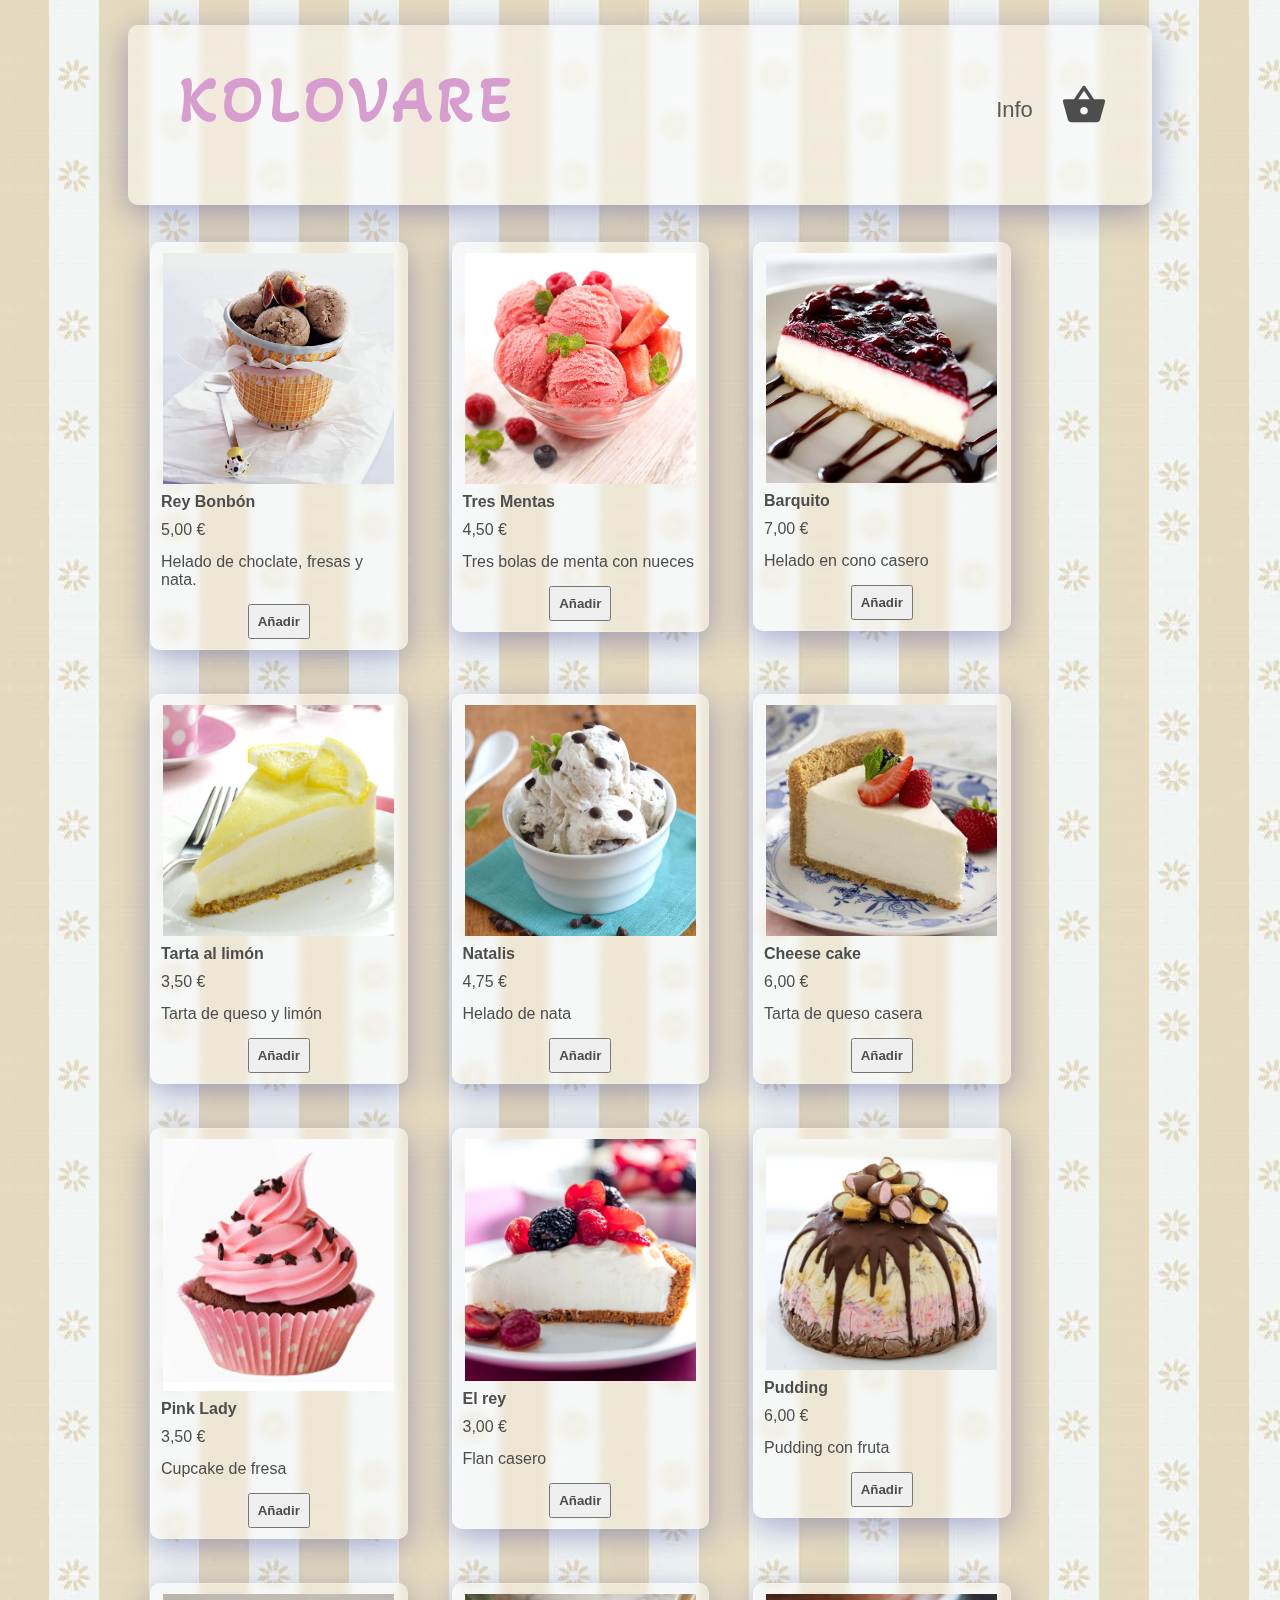
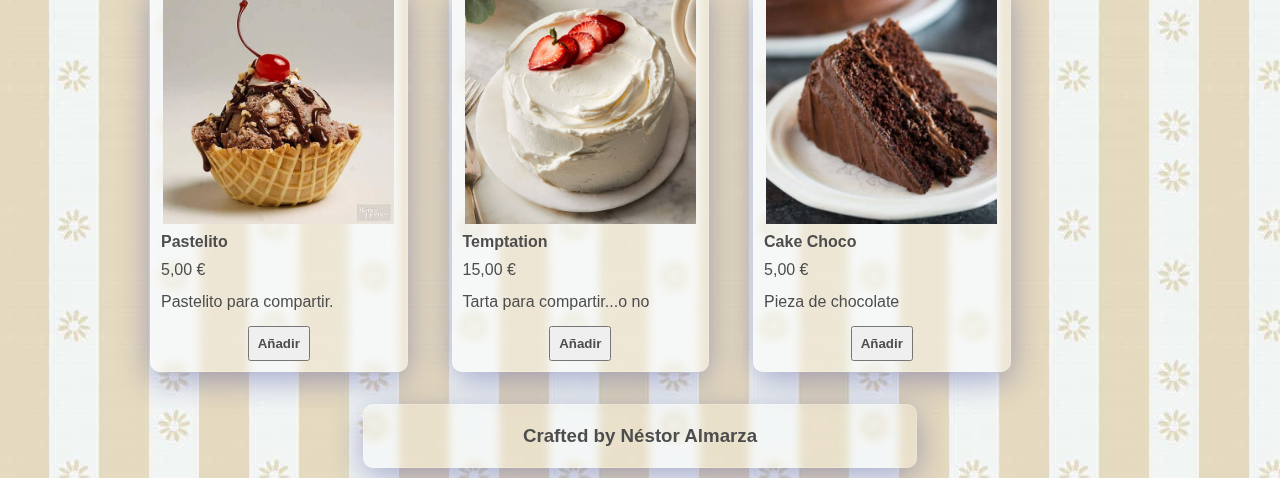
==== index.html @ aec5db30 "First commit" ====
<!DOCTYPE html>
<html lang="es">
<head>
    
    <meta charset="UTF-8">
    <meta http-equiv="X-UA-Compatible" content="IE=edge">
    <meta name="viewport" content="width=scrip, initial-scale=1.0">
    <title>Kolovare pastelería</title>
    <meta name="description" content="Pastelería dedicada a crear pastelitos originales y personalizados para compartir, regalar o no...">
    <meta name="keywords" content="tarta, pastelería, kolovare, pastel, pastelito, cake, regalo, bollería">
    <meta name="author" content="Néstor Almarza aka W.M.Almarza">
    <meta name="viewport" content="width=device-width, initial-scale=1.0">
    
    
    <link rel="stylesheet" href="style.css">
    <link rel="stylesheet" href="https://fonts.googleapis.com/icon?family=Material+Icons">
   <script type="module" src="./javascript.js" defer ></script>
   <link rel="preconnect" href="https://fonts.gstatic.com">
   <link href="https://fonts.googleapis.com/css2?family=Akaya+Kanadaka&display=swap" rel="stylesheet">

   
       <!-- Google Tag Manager -->
<script>(function(w,d,s,l,i){w[l]=w[l]||[];w[l].push({'gtm.start':
    new Date().getTime(),event:'gtm.js'});var f=d.getElementsByTagName(s)[0],
    j=d.createElement(s),dl=l!='dataLayer'?'&l='+l:'';j.async=true;j.src=
    'https://www.googletagmanager.com/gtm.js?id='+i+dl;f.parentNode.insertBefore(j,f);
    })(window,document,'script','dataLayer','GTM-WW377NG');</script>
    <!-- End Google Tag Manager -->
   
   <!-- Global site tag (gtag.js) - Google Analytics -->
<script async src="https://www.googletagmanager.com/gtag/js?id=G-K74DP4DCYS"></script>
<script>
  window.dataLayer = window.dataLayer || [];
  function gtag(){dataLayer.push(arguments);}
  gtag('js', new Date());

  gtag('config', 'G-K74DP4DCYS');
</script>

</head>
<body>
    <!-- Google Tag Manager (noscript) -->
<noscript><iframe src="https://www.googletagmanager.com/ns.html?id=GTM-WW377NG"
    height="0" width="0" style="display:none;visibility:hidden"></iframe></noscript>
    <!-- End Google Tag Manager (noscript) -->
    
<div class="wrapper" >

<header>
    <div id="main">
        
    <div>
        <a href="index.html">
    <h1 id="h1"> KOLOVARE </h1>
        </a>
   </div>
    <div id="div_ul">
    <ul>
       <li> <a href="info.html">Info</a> </li>
        <li id="basket">    <span class="material-icons"> <div id="score" ></div>
            shopping_basket
            </span> </a> </li>
        
    </ul>
     </div>
     <!-- div main -->
    </div>
</header>
<div class="slide">
    <h2 class="slide__title">Tu cesta</h2>
    <h3 class="slide__total" >La cesta está vacía</h3>
    <button class="slide__button" >COMPRAR</button>
   
</div>
<section>

 
</section>

<footer >
    <h3>Crafted by Néstor Almarza</h3>
</footer>


<!-- End wrapper -->
</div>
    
    
</body>
</html>
---- style.css ----
* {
  margin: 0px;
  padding: 0px;
  font-family: Verdana, Geneva, Tahoma, sans-serif;
  list-style: none;
  text-decoration: none;
  color: #4d4d4d;
  outline: none;
}

body {
  background-image: url("./img/patterrific.jpg");
  overflow: scroll;
}

#h1 {
  font-family: "Franklin Gothic Medium", "Arial Narrow", Arial, sans-serif;
  font-family: "Akaya Kanadaka", cursive;
  letter-spacing: 6px;
  font-size: 5vw;
  color: #d69dce;
  line-height: 150px;
}

.wrapper {
  margin: 0px auto;
  width: 80%;
}

#main {
  display: block;
  margin-top: 25px;
  margin-bottom: 15px;
  height: 20vh;
  background-color: rgba(255, 255, 255, 0.45);
  -webkit-box-shadow: 0 8px 32px 0 rgba(31, 38, 135, 0.37);
          box-shadow: 0 8px 32px 0 rgba(31, 38, 135, 0.37);
  -webkit-backdrop-filter: blur(4px);
          backdrop-filter: blur(4px);
  border-radius: 10px;
}

#main h1 {
  top: 15px;
  margin-left: 5%;
  float: left;
}

#main ul {
  float: right;
  line-height: 120px;
}

#main ul:last-child {
  padding-right: 3%;
  margin: 15px;
}

#main ul li {
  display: inline-block;
  padding: 0px 10px;
}

#main ul li a {
  display: block;
  color: rgba(51, 51, 51, 0.8);
  font-size: 22px;
  margin: 10px 15px;
}

section {
  display: -webkit-box;
  display: -ms-flexbox;
  display: flex;
  -ms-flex-wrap: wrap;
      flex-wrap: wrap;
  width: 100%;
}

.container {
  display: -webkit-box;
  display: -ms-flexbox;
  display: flex;
  -webkit-box-orient: vertical;
  -webkit-box-direction: normal;
      -ms-flex-direction: column;
          flex-direction: column;
  width: 23%;
  height: 25%;
  padding: 10px;
  margin: 22px;
  background: rgba(255, 255, 255, 0.35);
  -webkit-box-shadow: 0 8px 32px 0 rgba(31, 38, 135, 0.37);
          box-shadow: 0 8px 32px 0 rgba(31, 38, 135, 0.37);
  -webkit-backdrop-filter: blur(4px);
          backdrop-filter: blur(4px);
  border-radius: 10px;
  border: 1px solid rgba(255, 255, 255, 0.18);
  -webkit-transition: 150ms;
  transition: 150ms;
}

.product-image {
  margin: 0px auto;
}

.product {
  margin: 4px 0px;
}

.product__name {
  margin: 6px 0px;
  margin-top: 9px;
}

.product__price {
  margin: 4px 0px;
}

.product__image {
  display: block;
  margin: 0px auto;
  width: auto;
}

.product__description {
  height: 100%;
  margin-top: 10px;
}

.product__button {
  padding: 8px;
  margin: 0px auto;
  margin-top: 15px;
  font-weight: bold;
}

.material-icons {
  -webkit-transform: scale(1.9);
          transform: scale(1.9);
}

.slide {
  display: none;
  position: absolute;
  height: auto;
  width: 20rem;
  right: 0px;
  border-radius: 19px 0px 0px 19px;
  background-color: #f4d4f5;
  font-family: cursive;
  border: 2px solid white;
  z-index: 99;
}

.slide__title {
  text-align: center;
  font-size: 25px;
  margin: 15px;
  font-family: cursive;
}

.slide__total {
  text-align: center;
  font-family: cursive;
  margin: 15px;
}

.slide__button {
  display: -webkit-box;
  display: -ms-flexbox;
  display: flex;
  -webkit-box-align: center;
      -ms-flex-align: center;
          align-items: center;
  -webkit-box-pack: center;
      -ms-flex-pack: center;
          justify-content: center;
  margin: 0 auto;
  margin-bottom: 15px;
  text-align: center;
  width: 30%;
  height: 45px;
  background-color: seashell;
  font-weight: bold;
  font-family: inherit;
}

.yourBasket {
  display: inline-block;
  height: auto;
}

.yourBasket .product__image {
  display: block;
  -webkit-transition: 150ms;
  transition: 150ms;
  -webkit-transform: scale(0.8);
          transform: scale(0.8);
  border-radius: 50px;
  margin: 0px auto;
}

.yourBasket .product__name {
  margin: auto;
  padding: 10px;
  text-align: center;
}

.yourBasket .product__price {
  margin: auto;
  padding: 20px;
}

.yourBasket .product__delete {
  display: block;
  width: 20px;
  padding: 0px 20px;
  margin: auto;
  margin-right: 7%;
  text-align: center;
  line-height: 45px;
  background-color: #eeeeee;
  -webkit-box-shadow: 2px 2px 5px #bbbbbb;
          box-shadow: 2px 2px 5px #bbbbbb;
}

.yourBasket:hover > .product__image {
  -webkit-transform: scale(0.85);
          transform: scale(0.85);
}

.container:hover {
  -webkit-transform: scale(1.1);
          transform: scale(1.1);
}

#score {
  display: none;
  position: relative;
  font-size: 12px;
  top: 14px;
  left: -10px;
  width: 16px;
  height: 12px;
  font-weight: bolder;
  margin-left: -20px;
  margin-top: -20px;
  color: white;
  padding: 3px 5px;
  background-color: #595855;
  border-radius: 350px;
  text-align: center;
  margin: 0px auto;
}

.slide__button {
  padding: 8px;
  margin: 0px auto;
  width: 35%;
  margin-bottom: 7px;
}

.trio {
  display: -webkit-box;
  display: -ms-flexbox;
  display: flex;
  -webkit-box-orient: horizontal;
  -webkit-box-direction: normal;
      -ms-flex-direction: row;
          flex-direction: row;
  margin-bottom: 5px;
}

footer {
  -webkit-backdrop-filter: blur(0.4);
          backdrop-filter: blur(0.4);
  -webkit-box-shadow: 0 8px 32px 0 rgba(31, 38, 135, 0.37);
          box-shadow: 0 8px 32px 0 rgba(31, 38, 135, 0.37);
  -webkit-backdrop-filter: blur(4px);
          backdrop-filter: blur(4px);
  border-radius: 10px;
  border: 1px solid rgba(255, 255, 255, 0.18);
  background-color: rgba(255, 255, 255, 0.18);
  padding: 20px;
  color: #4d4d4d;
  width: 50%;
  margin: auto;
  margin-top: 10px;
  margin-bottom: 10px;
}

footer h3 {
  text-align: center;
}

@media only screen and (max-width: 800px) {
  #h1 {
    font-size: 8vw;
  }
  .container {
    width: 30vw;
    margin: auto;
    margin: 25px 20px;
  }
}

@media only screen and (max-width: 623px) {
  #h1 {
    font-size: 8vw;
  }
  .container {
    width: 35%;
    margin: auto;
    margin: 25px 20px;
  }
}

@media only screen and (max-width: 623px) {
  #h1 {
    font-size: 8vw;
  }
  .container {
    width: 30%;
    margin: auto;
    margin: 25px 20px;
  }
}

@media only screen and (max-width: 450px) {
  #main {
    display: -webkit-box;
    display: -ms-flexbox;
    display: flex;
    -webkit-box-orient: horizontal;
    -webkit-box-direction: normal;
        -ms-flex-direction: row;
            flex-direction: row;
  }
  #h1 {
    font-size: 8vw;
    width: 100%;
  }
  ul {
    margin: 0px;
    height: 40px;
  }
  ul li {
    margin: 0px;
    padding: 0px;
    height: 40px;
  }
  ul li a {
    height: 40px;
  }
  .container {
    width: 80%;
    margin: auto;
    margin: 25px 20px;
  }
}

@media only screen and (max-width: 291px) {
  #main {
    display: -webkit-box;
    display: -ms-flexbox;
    display: flex;
    -webkit-box-orient: horizontal;
    -webkit-box-direction: normal;
        -ms-flex-direction: row;
            flex-direction: row;
  }
  #h1 {
    font-size: 10vw;
    margin-top: -50px;
  }
  #div_ul {
    position: absolute;
    -webkit-transform: scale(0.7);
            transform: scale(0.7);
    top: 50px;
  }
}

@media only screen and (max-height: 529px) {
  #main {
    display: block;
    margin-top: 25px;
    margin-bottom: 15px;
    background-color: rgba(255, 255, 255, 0.45);
    -webkit-box-shadow: 0 8px 32px 0 rgba(31, 38, 135, 0.37);
            box-shadow: 0 8px 32px 0 rgba(31, 38, 135, 0.37);
    -webkit-backdrop-filter: blur(4px);
            backdrop-filter: blur(4px);
    border-radius: 10px;
    height: 120px;
  }
  ul {
    position: absolute;
    left: 60%;
  }
}

@media only screen and (max-width: 1173px) {
  .slide {
    display: -webkit-box;
    display: -ms-flexbox;
    display: flex;
    position: absolute;
    width: 100%;
  }
  .slide .slide__title {
    display: none;
  }
  .slide .slide__button {
    margin-top: 18px;
  }
  .yourBasket {
    display: -webkit-box;
    display: -ms-flexbox;
    display: flex;
    -webkit-box-orient: vertical;
    -webkit-box-direction: normal;
        -ms-flex-direction: column;
            flex-direction: column;
    -webkit-transform: scale(0.8);
            transform: scale(0.8);
  }
  .yourBasket .product__image {
    width: 100%;
    margin: auto;
    clear: both;
  }
  .yourBasket .trio {
    width: 100%;
  }
}

.info_title {
  -webkit-backdrop-filter: blur(0.4);
          backdrop-filter: blur(0.4);
  -webkit-box-shadow: 0 8px 32px 0 rgba(31, 38, 135, 0.37);
          box-shadow: 0 8px 32px 0 rgba(31, 38, 135, 0.37);
  -webkit-backdrop-filter: blur(4px);
          backdrop-filter: blur(4px);
  border-radius: 10px;
  border: 1px solid rgba(255, 255, 255, 0.18);
  background-color: rgba(255, 255, 255, 0.18);
  padding: 20px;
  color: #4d4d4d;
  width: 50%;
  margin: auto;
}

.info_title H2 {
  text-align: center;
}

.info_img {
  margin: 20px;
  border-radius: 5px;
}
/*# sourceMappingURL=style.css.map */
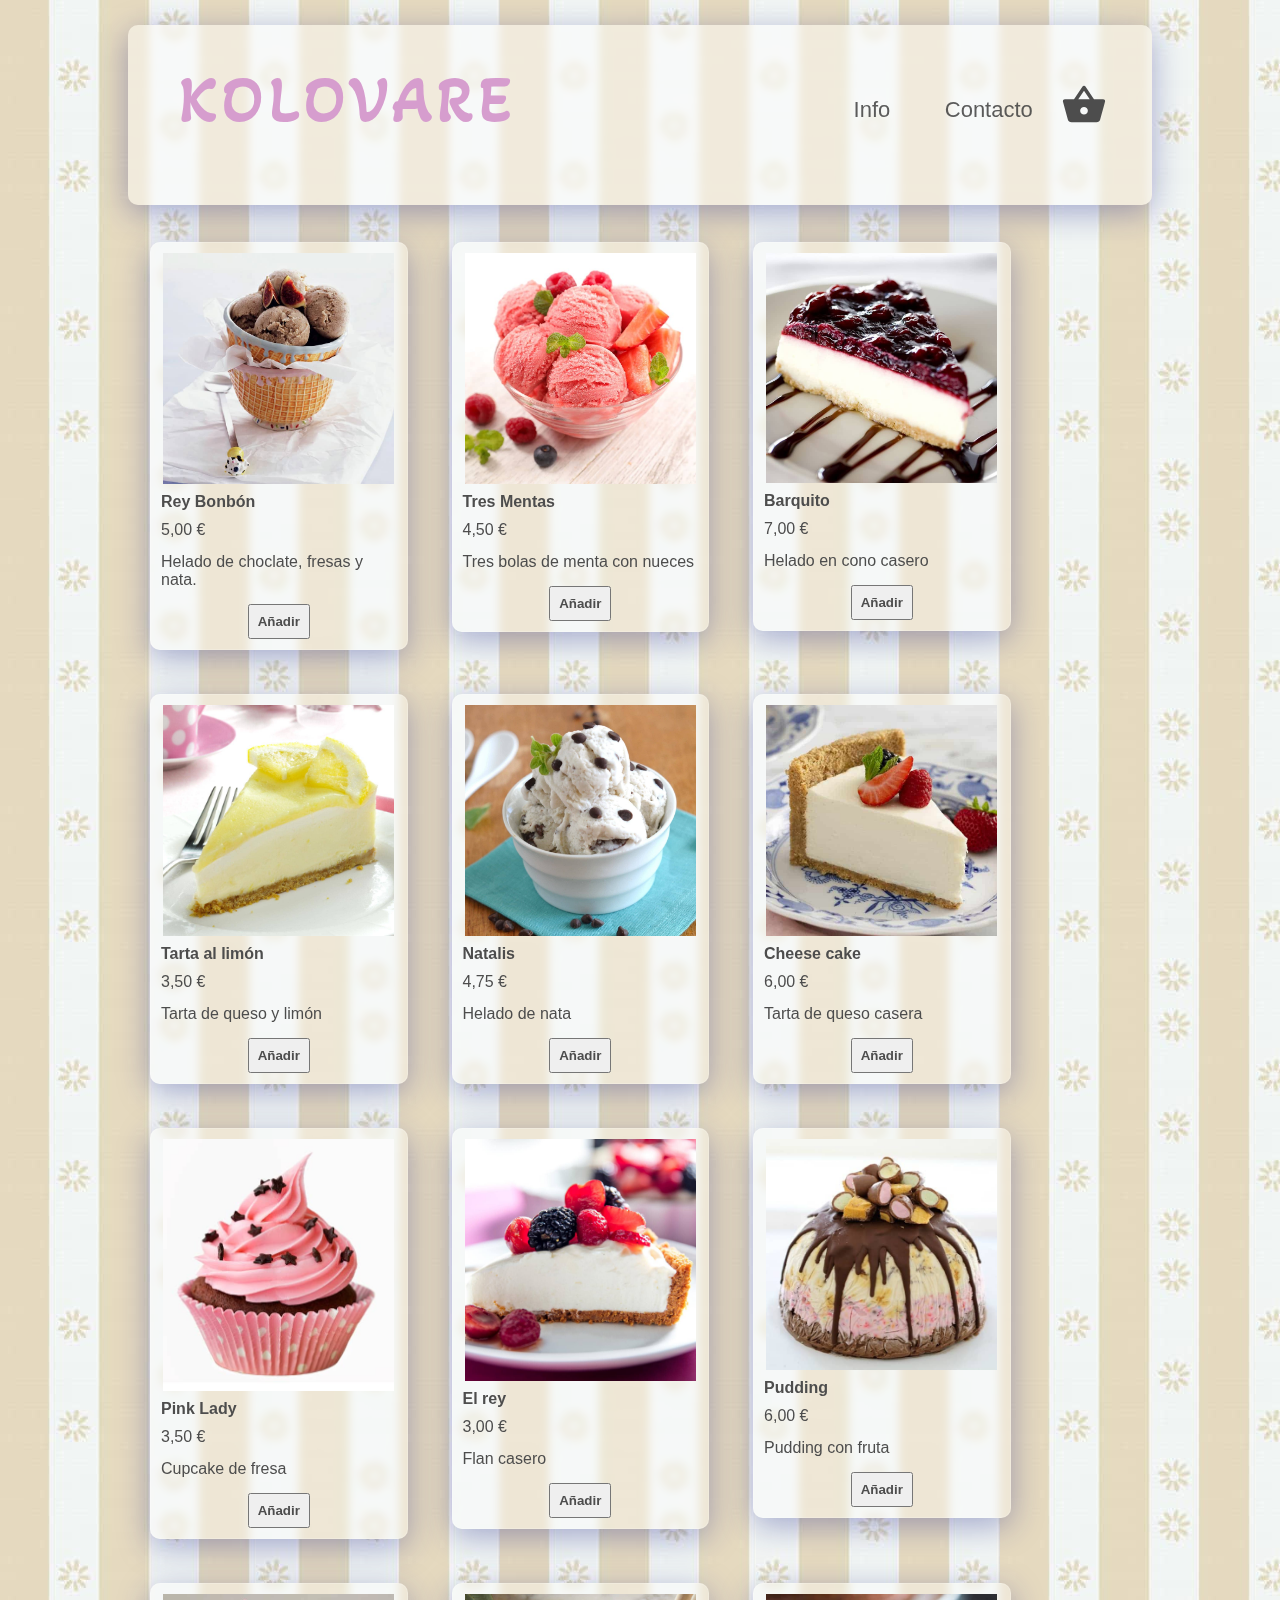
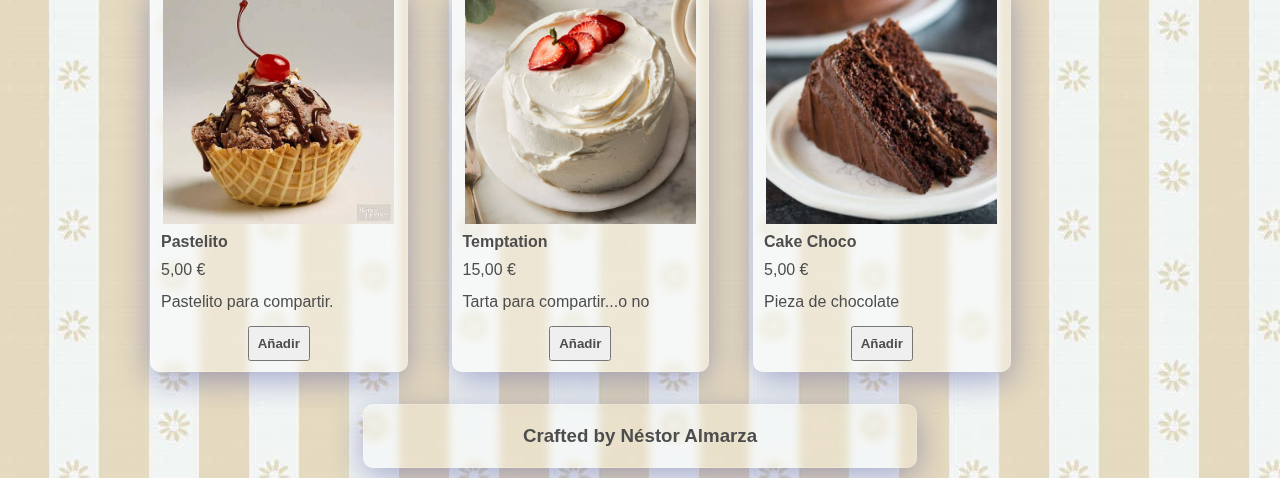
==== commit 88e0159d: "adding contact page" ====
--- a/index.html
+++ b/index.html
@@ -58,6 +58,7 @@
     <div id="div_ul">
     <ul>
        <li> <a href="info.html">Info</a> </li>
+       <li> <a href="contacto.html">Contacto</a> </li>
         <li id="basket">    <span class="material-icons"> <div id="score" ></div>
             shopping_basket
             </span> </a> </li>
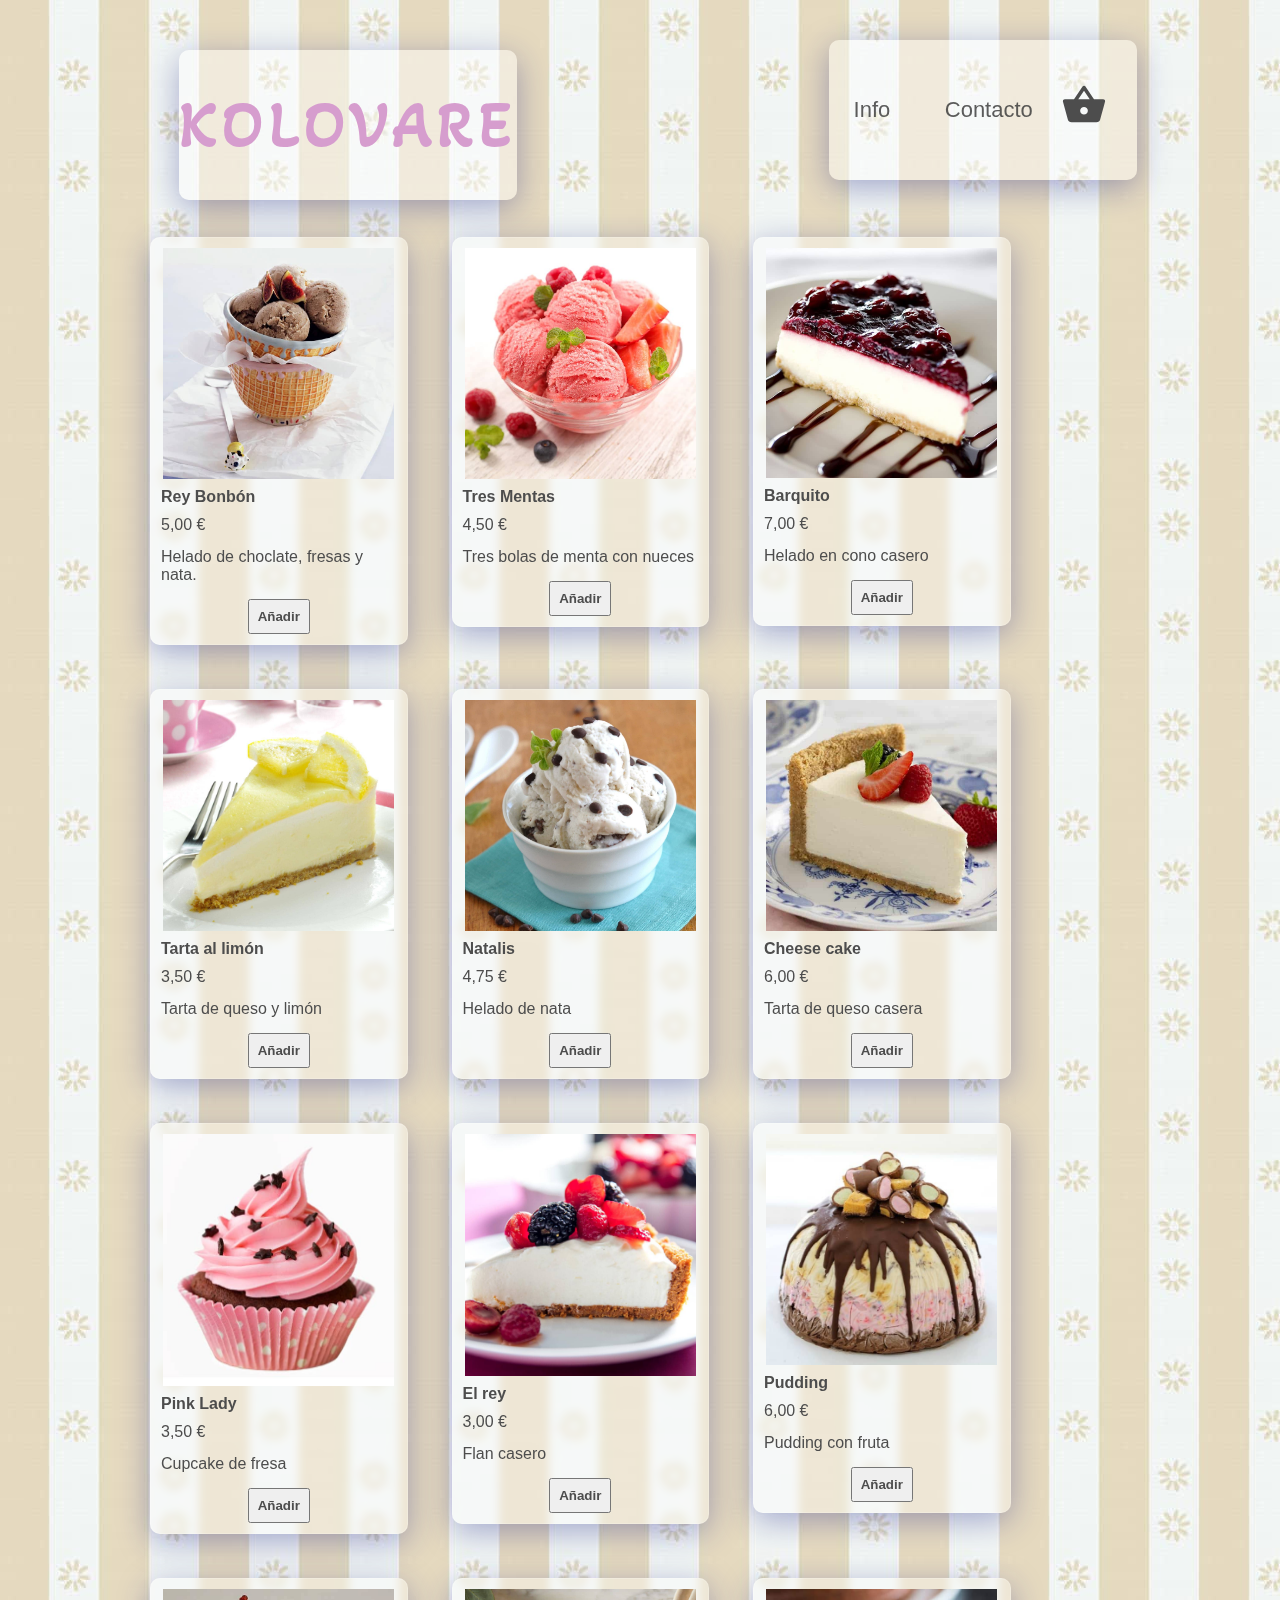
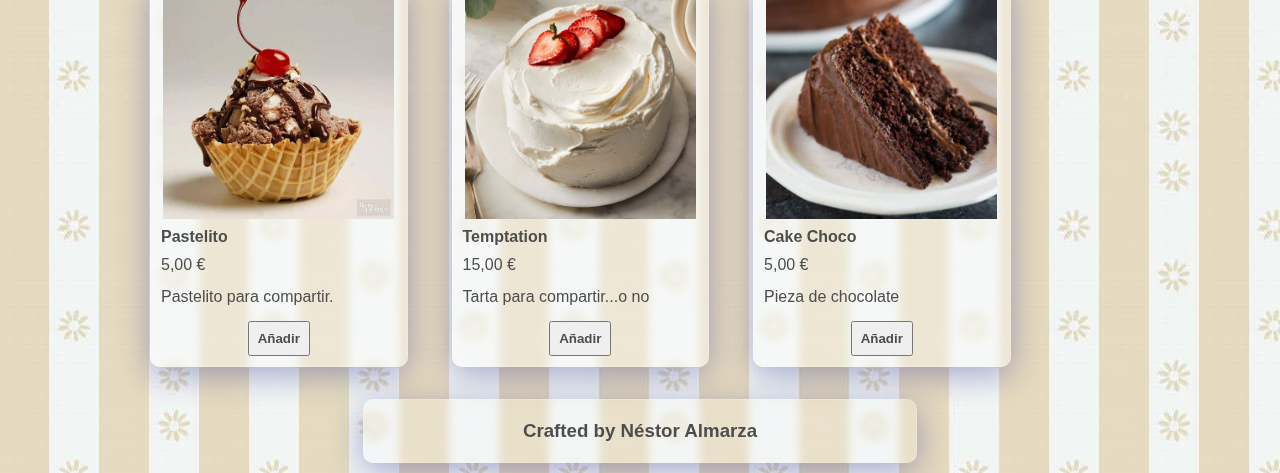
==== commit 85e5c529: "changes on @medias, prob. with .slide remaining" ====
--- a/index.html
+++ b/index.html
@@ -47,14 +47,14 @@
     
 <div class="wrapper" >
 
+
+
+    <!-- Inside the warapper HEADER -->
 <header>
     <div id="main">
-        
-    <div>
-        <a href="index.html">
-    <h1 id="h1"> KOLOVARE </h1>
-        </a>
-   </div>
+       <div id="kolo" >
+         <h1 id="h1">KOLOVARE</h1>
+      </div>
     <div id="div_ul">
     <ul>
        <li> <a href="info.html">Info</a> </li>
@@ -68,12 +68,16 @@
      <!-- div main -->
     </div>
 </header>
+<div id="clearfix" ></div>
+<!-- Inside the warapper END OF THE HEADER -->
+
 <div class="slide">
     <h2 class="slide__title">Tu cesta</h2>
     <h3 class="slide__total" >La cesta está vacía</h3>
     <button class="slide__button" >COMPRAR</button>
    
 </div>
+<div id="clearfix" ></div>
 <section>
 
  
@@ -87,6 +91,12 @@
 <!-- End wrapper -->
 </div>
     
+<style>
+    #clearfix{
+        clear: both;
+        float: left;
+    }
+</style>
     
 </body>
 </html>--- a/style.css
+++ b/style.css
@@ -13,6 +13,16 @@
   overflow: scroll;
 }
 
+#clearfix {
+  clear: both;
+  float: left;
+}
+
+.wrapper {
+  margin: 0px auto;
+  width: 80%;
+}
+
 #h1 {
   font-family: "Franklin Gothic Medium", "Arial Narrow", Arial, sans-serif;
   font-family: "Akaya Kanadaka", cursive;
@@ -20,18 +30,35 @@
   font-size: 5vw;
   color: #d69dce;
   line-height: 150px;
-}
-
-.wrapper {
-  margin: 0px auto;
-  width: 80%;
-}
-
-#main {
-  display: block;
   margin-top: 25px;
   margin-bottom: 15px;
-  height: 20vh;
+  height: auto;
+  background-color: rgba(255, 255, 255, 0.45);
+  -webkit-box-shadow: 0 8px 32px 0 rgba(31, 38, 135, 0.37);
+          box-shadow: 0 8px 32px 0 rgba(31, 38, 135, 0.37);
+  -webkit-backdrop-filter: blur(4px);
+          backdrop-filter: blur(4px);
+  border-radius: 10px;
+}
+
+#div_ul > ul {
+  line-height: 150px;
+  margin-top: 25px;
+  margin-bottom: 15px;
+  height: auto;
+  background-color: rgba(255, 255, 255, 0.45);
+  -webkit-box-shadow: 0 8px 32px 0 rgba(31, 38, 135, 0.37);
+          box-shadow: 0 8px 32px 0 rgba(31, 38, 135, 0.37);
+  -webkit-backdrop-filter: blur(4px);
+          backdrop-filter: blur(4px);
+  border-radius: 10px;
+}
+
+#main {
+  margin-top: 25px;
+  margin-bottom: 15px;
+  height: auto;
+  width: 100%;
   background-color: rgba(255, 255, 255, 0.45);
   -webkit-box-shadow: 0 8px 32px 0 rgba(31, 38, 135, 0.37);
           box-shadow: 0 8px 32px 0 rgba(31, 38, 135, 0.37);
@@ -75,6 +102,20 @@
   -ms-flex-wrap: wrap;
       flex-wrap: wrap;
   width: 100%;
+}
+
+#h1 > ul {
+  display: block;
+  margin-top: 25px;
+  margin-bottom: 15px;
+  height: auto;
+  width: 100%;
+  background-color: rgba(255, 255, 255, 0.45);
+  -webkit-box-shadow: 0 8px 32px 0 rgba(31, 38, 135, 0.37);
+          box-shadow: 0 8px 32px 0 rgba(31, 38, 135, 0.37);
+  -webkit-backdrop-filter: blur(4px);
+          backdrop-filter: blur(4px);
+  border-radius: 10px;
 }
 
 .container {
@@ -141,16 +182,13 @@
 }
 
 .slide {
+  display: block;
   display: none;
-  position: absolute;
-  height: auto;
-  width: 20rem;
-  right: 0px;
+  position: relative;
   border-radius: 19px 0px 0px 19px;
   background-color: #f4d4f5;
   font-family: cursive;
   border: 2px solid white;
-  z-index: 99;
 }
 
 .slide__title {
@@ -303,6 +341,10 @@
     margin: auto;
     margin: 25px 20px;
   }
+  #h1 {
+    width: 100%;
+    text-align: center;
+  }
 }
 
 @media only screen and (max-width: 623px) {
@@ -316,6 +358,13 @@
   }
 }
 
+@media only screen and (max-width: 472px) {
+  li {
+    width: 100%;
+    text-align: center;
+  }
+}
+
 @media only screen and (max-width: 623px) {
   #h1 {
     font-size: 8vw;
@@ -328,15 +377,6 @@
 }
 
 @media only screen and (max-width: 450px) {
-  #main {
-    display: -webkit-box;
-    display: -ms-flexbox;
-    display: flex;
-    -webkit-box-orient: horizontal;
-    -webkit-box-direction: normal;
-        -ms-flex-direction: row;
-            flex-direction: row;
-  }
   #h1 {
     font-size: 8vw;
     width: 100%;
@@ -361,40 +401,13 @@
 }
 
 @media only screen and (max-width: 291px) {
-  #main {
-    display: -webkit-box;
-    display: -ms-flexbox;
-    display: flex;
-    -webkit-box-orient: horizontal;
-    -webkit-box-direction: normal;
-        -ms-flex-direction: row;
-            flex-direction: row;
-  }
   #h1 {
     font-size: 10vw;
     margin-top: -50px;
   }
-  #div_ul {
-    position: absolute;
-    -webkit-transform: scale(0.7);
-            transform: scale(0.7);
-    top: 50px;
-  }
 }
 
 @media only screen and (max-height: 529px) {
-  #main {
-    display: block;
-    margin-top: 25px;
-    margin-bottom: 15px;
-    background-color: rgba(255, 255, 255, 0.45);
-    -webkit-box-shadow: 0 8px 32px 0 rgba(31, 38, 135, 0.37);
-            box-shadow: 0 8px 32px 0 rgba(31, 38, 135, 0.37);
-    -webkit-backdrop-filter: blur(4px);
-            backdrop-filter: blur(4px);
-    border-radius: 10px;
-    height: 120px;
-  }
   ul {
     position: absolute;
     left: 60%;
@@ -406,8 +419,6 @@
     display: -webkit-box;
     display: -ms-flexbox;
     display: flex;
-    position: absolute;
-    width: 100%;
   }
   .slide .slide__title {
     display: none;
